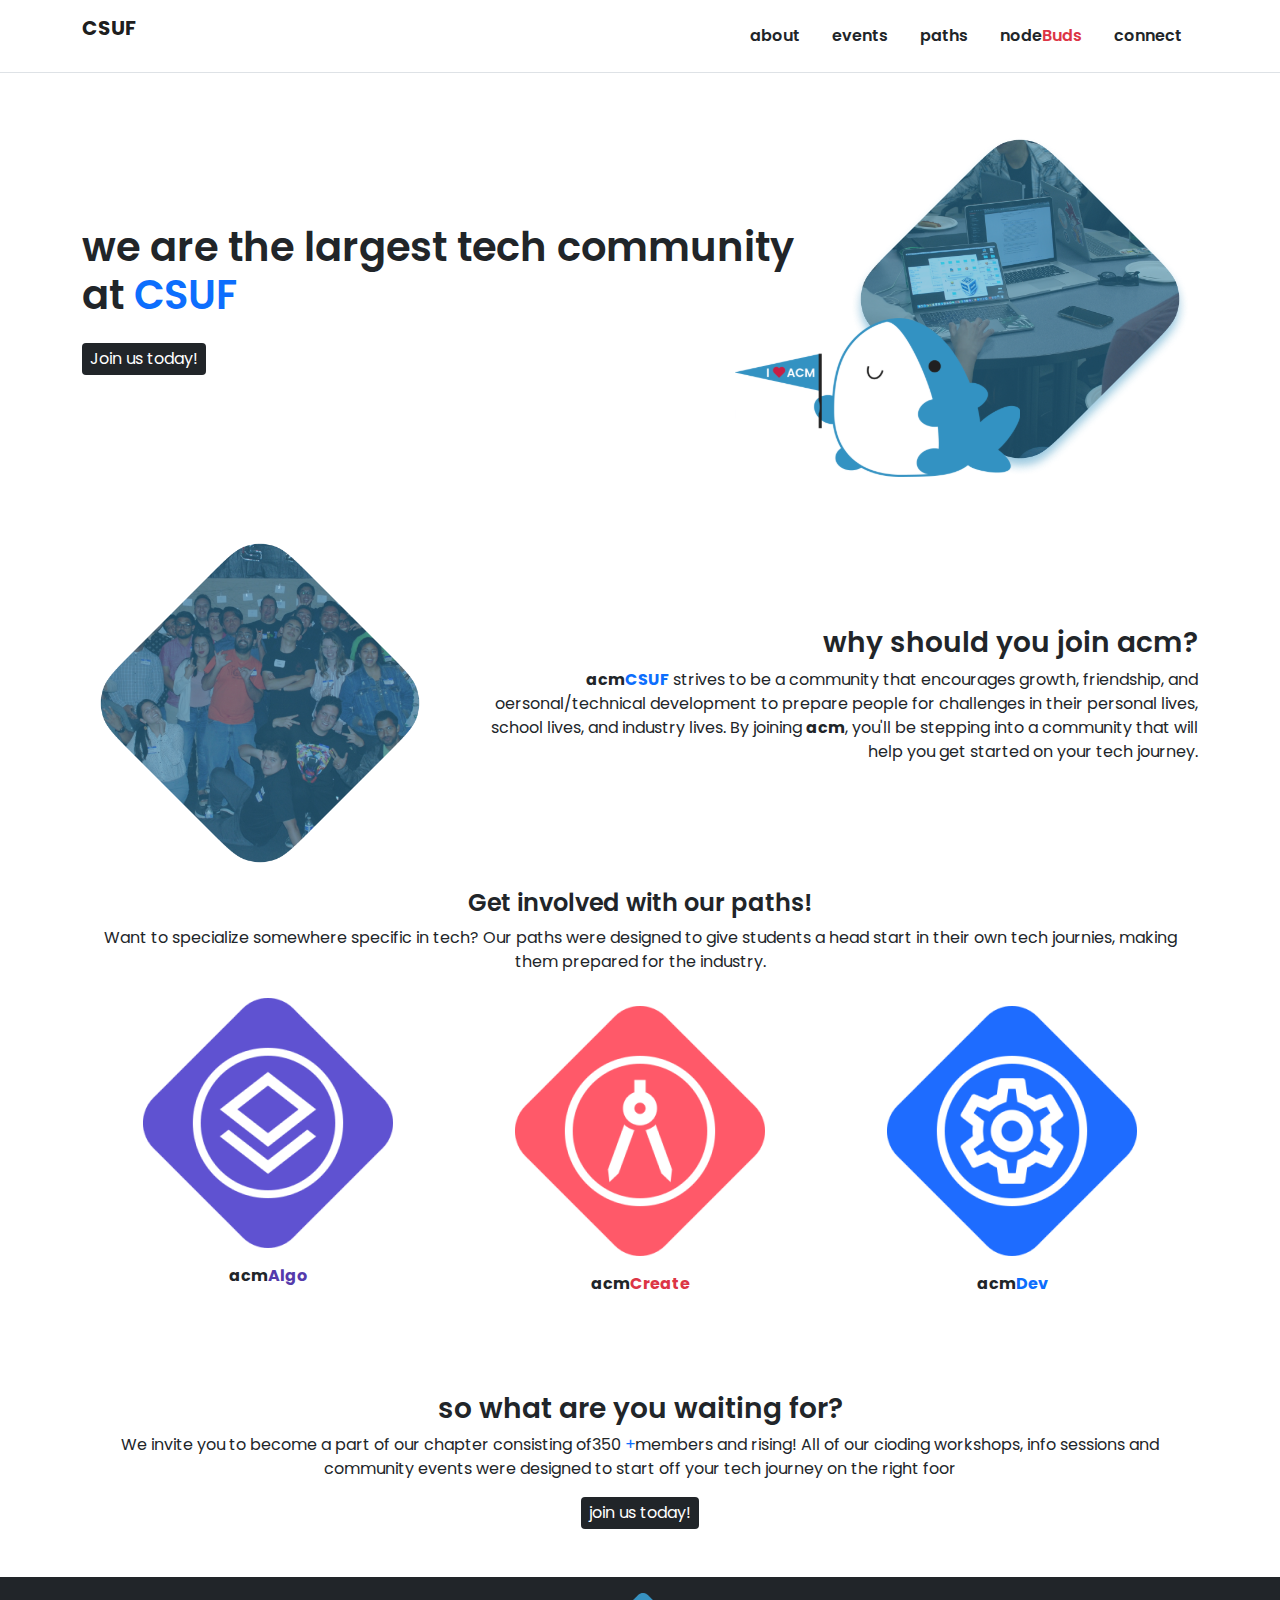
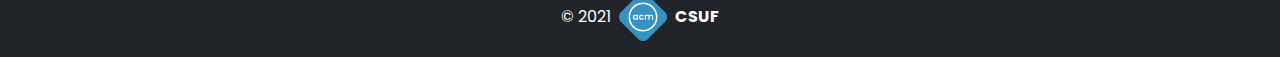
==== index.html @ 21ac8790 "first commit" ====
<!DOCTYPE html>
<html lang="en">
  <head>
    <meta charset="UTF-8" />
    <meta http-equiv="X-UA-Compatible" content="IE=edge" />
    <meta name="viewport" content="width=device-width, initial-scale=1.0" />
    <link rel="preconnect" href="https://fonts.googleapis.com">
    <link rel="preconnect" href="https://fonts.gstatic.com" crossorigin>
    <link href="https://fonts.googleapis.com/css2?family=Poppins:wght@400;600;700&display=swap" rel="stylesheet">
    <link rel="stylesheet" href="css/style.css"><link rel="stylesheet" href="css/bootstrap.min.css" />
    <title>Document</title>
  </head>
  <body>
    <header class="border-bottom">
      <nav class="navbar navbar-expand-lg navbar-light ">
        <div class="container mx-auto">
          <a class="navbar-brand" href="index.html">
             <p class="fw-bold">CSUF</p>
          </a>
          <button
            class="navbar-toggler"
            type="button"
            data-bs-toggle="collapse"
            data-bs-target="#navbarSupportedContent"
            aria-controls="navbarSupportedContent"
            aria-expanded="false"
            aria-label="Toggle navigation"
          >
            <span class="navbar-toggler-icon"></span>
          </button>
          <div class="collapse navbar-collapse" id="navbarSupportedContent">
            <ul class="navbar-nav bd-light text-center text-lg-start ms-auto mb-2 mb-lg-0">
              <li class="nav-item">
                <a class="nav-link text-dark p-3" aria-current="page" href="#">about</a>
              </li>
              <li class="nav-item">
                <a class="nav-link text-dark p-3" href="#">events</a>
              </li>
              <li class="nav-item">
                <a class="nav-link text-dark p-3" href="#">paths</a>
              </li>
              <li class="nav-item">
                <a class="nav-link text-dark p-3" href="#"
                  >node<span class="text-danger">Buds</span></a
                >
              </li>
              <li class="nav-item">
                <a class="nav-link text-dark p-3" href="contact.html">connect</a>
              </li>
            </ul>
          </div>
        </div>
      </nav>
    </header>

    <!-- Section1 -->

    <section class="container mt-5 mb-2">
      <div class="row align-items-center">
        <div class="col-12 col-md-8">
          <h1 class="">
            we are the largest tech community at
            <span class="text-primary">CSUF</span>
          </h1>
          <button class="border-0 rounded mt-3 p-1 px-2 bg-dark text-white">
            Join us today!
          </button>
        </div>
        <div class="col-12 col-md-4">
            <div class="position-relative overflow-visible"><img src="images/Diamond.png" width="100%" alt="" />
                <div class="franky">
                    <img class="position-absolute bottom-0 end-50" src="images/Frank_with_a_flag 1.svg" width="80%" alt="" /></div>
            </div>
            
        </div>
      </div>
    </section>

    <!-- Section 2 -->

    <section class="container mt-5 mb-2">
      <div class="row d-lg-flex justify-content-lg-between">
        <div class="col-12 col-md-4"><img src="images/Diamond2.png" width="100%" alt="" /></div>
        <div class="col-12 col-md-8 d-flex flex-column justify-content-center">
          <h3 class="text-end">why should you join acm?</h4>
          <p class="text-md-end">
            <span class="fw-bold">acm<span class="text-primary">CSUF</span></span> strives to be a community that encourages
            growth, friendship, and oersonal/technical development to prepare
            people for challenges in their personal lives, school lives, and
            industry lives. By joining <span class="fw-bold">acm</span>,
            you'll be stepping into a community that will help you get started
            on your tech journey.
          </p>
        </div>
      </div>
    </section>

    <!-- Section 3 -->
    <section class="mb-5 pb-5">
      <div class="container text-center">
        <h4>Get involved with our paths!</h4>
        <p class="">
          Want to specialize somewhere specific in tech? Our paths were designed
          to give students a head start in their own tech journies, making them
          prepared for the industry.
        </p>
      </div>
      <div class="container mt-4 d-flex flex-wrap justify-content-around">
          <div class=" ">
              <img src="images/acmAlgo.png" alt="">
                <p class="mt-3 mb-0 text-center fw-bold">acm<span class="text-secondary ">Algo</span></p>
            </div>
          <div class=" mt-2">
              <img src="images/acmCreate.png"  alt="">
            <p class="mt-3 mb-0 text-center fw-bold">acm<span class="text-danger ">Create</span></p></div>
       
          <div class="mt-2"><img src="images/acmDev.png" alt="">
            <p class="mt-3 mb-0 text-center fw-bold">acm<span class="text-primary ">Dev</span></p>
        </div>
       
      </div>
    </section>

    <!-- Section 4 -->
    <section>
      <div class="container">
        <div class="d"></div>
      </div>
    </section>

    <!-- Section 5 -->
    <div class="container text-center">
      <h3>so what are you waiting for?</h3>
      <p>
        We invite you to become a part of our chapter consisting of<span
          class="fw-4"
          >350 <span class="text-primary">+</span>members</span
        >
        and rising! All of our cioding workshops, info sessions and community
        events were designed to start off your tech journey on the right foor
      </p>

      <button class="bg-dark text-white border-0 rounded p-1 px-2">join us today!</button>
    </div>

    <!-- Footer -->
    <footer class="bg-dark text-white mt-5 py-3">
      <div class="d-flex justify-content-center align-items-center">
        
            <p class="mb-0 me-2">&copy; 2021</p>
        
        <div class="me-2"><img src="images/footer_img.png" width="48px" height="48px" alt="" /></div>
        <p class="mb-0 fw-bold">CSUF</p>
      </div>
    </footer>

    <script src="bootstrap.min.js"></script>
  </body>
</html>
---- css/style.css ----
body {
  font-family: "Poppins", sans-serif !important;
}
.navbar-nav > li {
  font-weight: 600 !important;
}
@media screen and (max-width: 768px) {
  .franky img {
    right: 0 !important;
  }
}
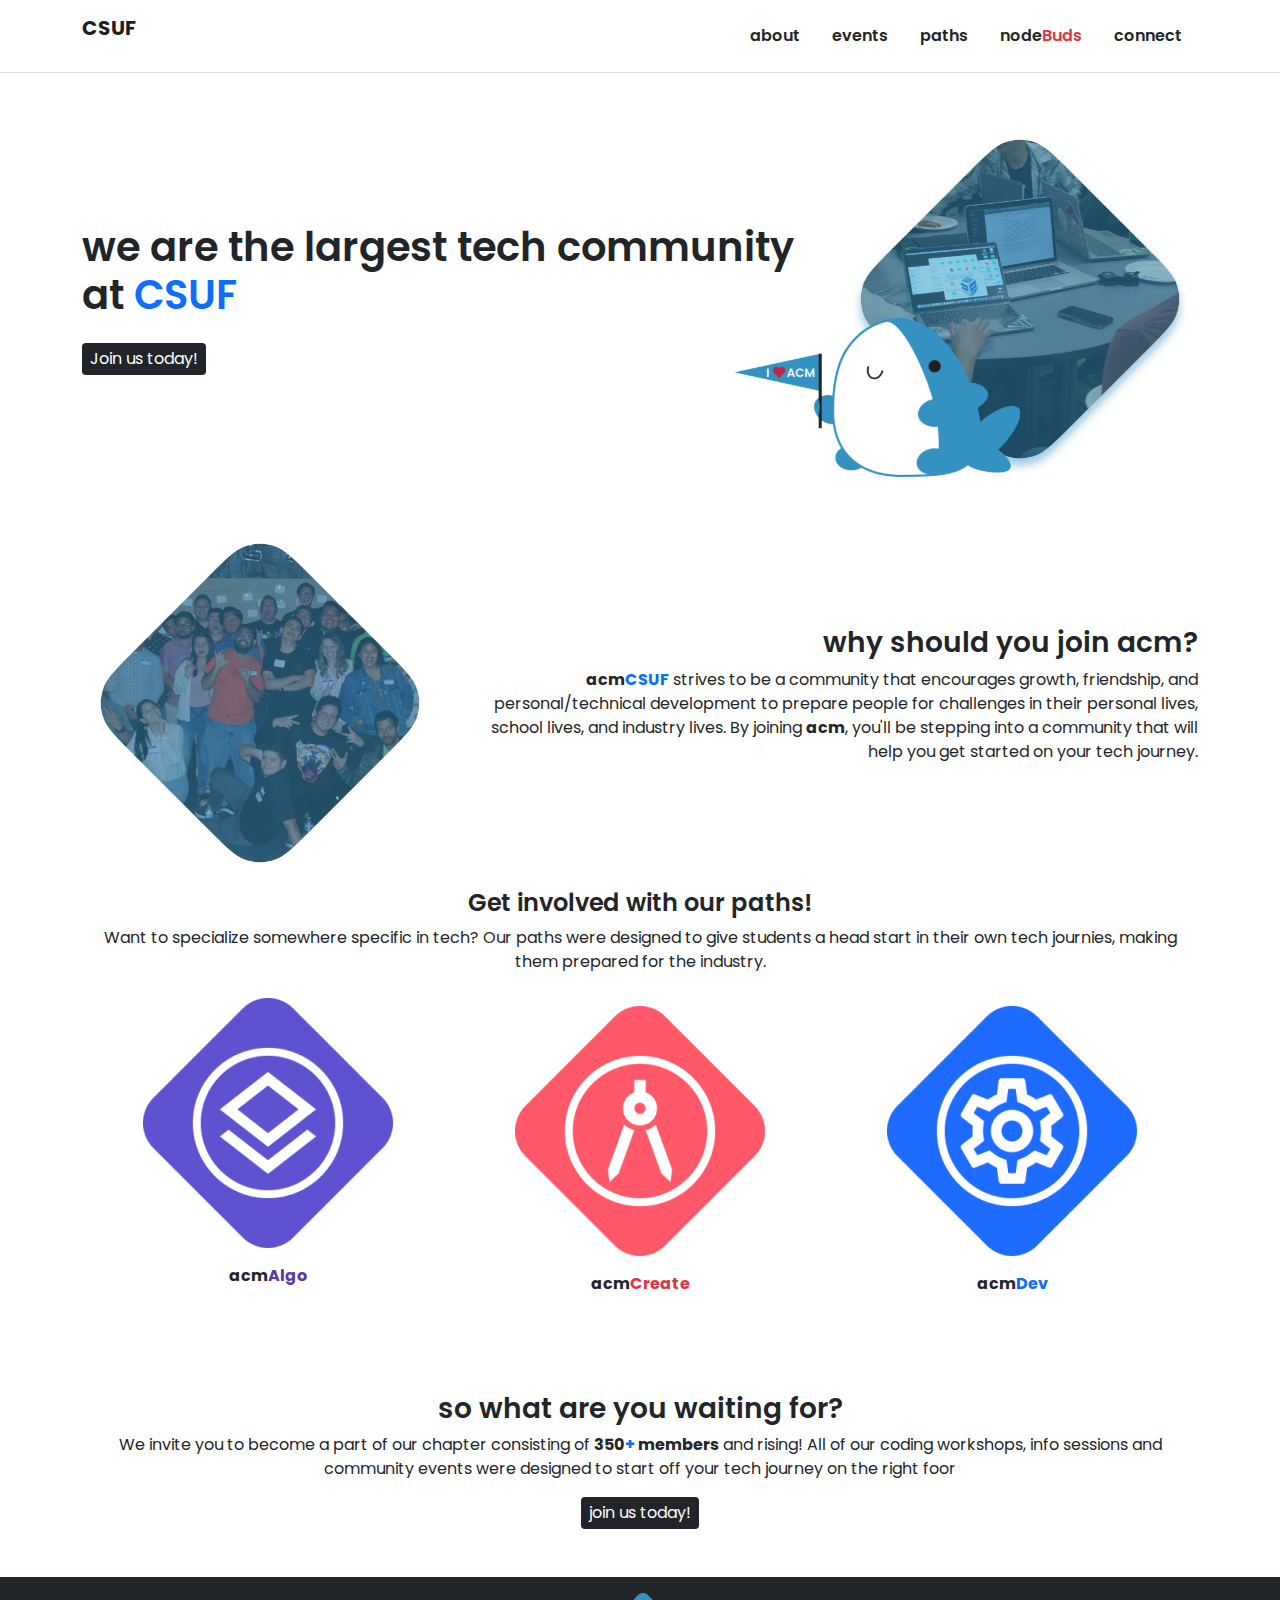
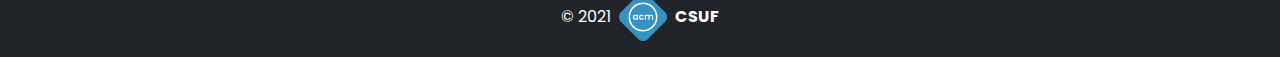
==== commit a2c4401e: "typo corrections" ====
--- a/index.html
+++ b/index.html
@@ -82,10 +82,10 @@
       <div class="row d-lg-flex justify-content-lg-between">
         <div class="col-12 col-md-4"><img src="images/Diamond2.png" width="100%" alt="" /></div>
         <div class="col-12 col-md-8 d-flex flex-column justify-content-center">
-          <h3 class="text-end">why should you join acm?</h4>
-          <p class="text-md-end">
+          <h3 class="text-center text-lg-end">why should you join acm?</h4>
+          <p class="text-center text-md-end">
             <span class="fw-bold">acm<span class="text-primary">CSUF</span></span> strives to be a community that encourages
-            growth, friendship, and oersonal/technical development to prepare
+            growth, friendship, and personal/technical development to prepare
             people for challenges in their personal lives, school lives, and
             industry lives. By joining <span class="fw-bold">acm</span>,
             you'll be stepping into a community that will help you get started
@@ -132,11 +132,11 @@
     <div class="container text-center">
       <h3>so what are you waiting for?</h3>
       <p>
-        We invite you to become a part of our chapter consisting of<span
-          class="fw-4"
-          >350 <span class="text-primary">+</span>members</span
+        We invite you to become a part of our chapter consisting of <span
+          class="fw-bold"
+          >350<span class="text-primary">+</span> members</span
         >
-        and rising! All of our cioding workshops, info sessions and community
+        and rising! All of our coding workshops, info sessions and community
         events were designed to start off your tech journey on the right foor
       </p>
 
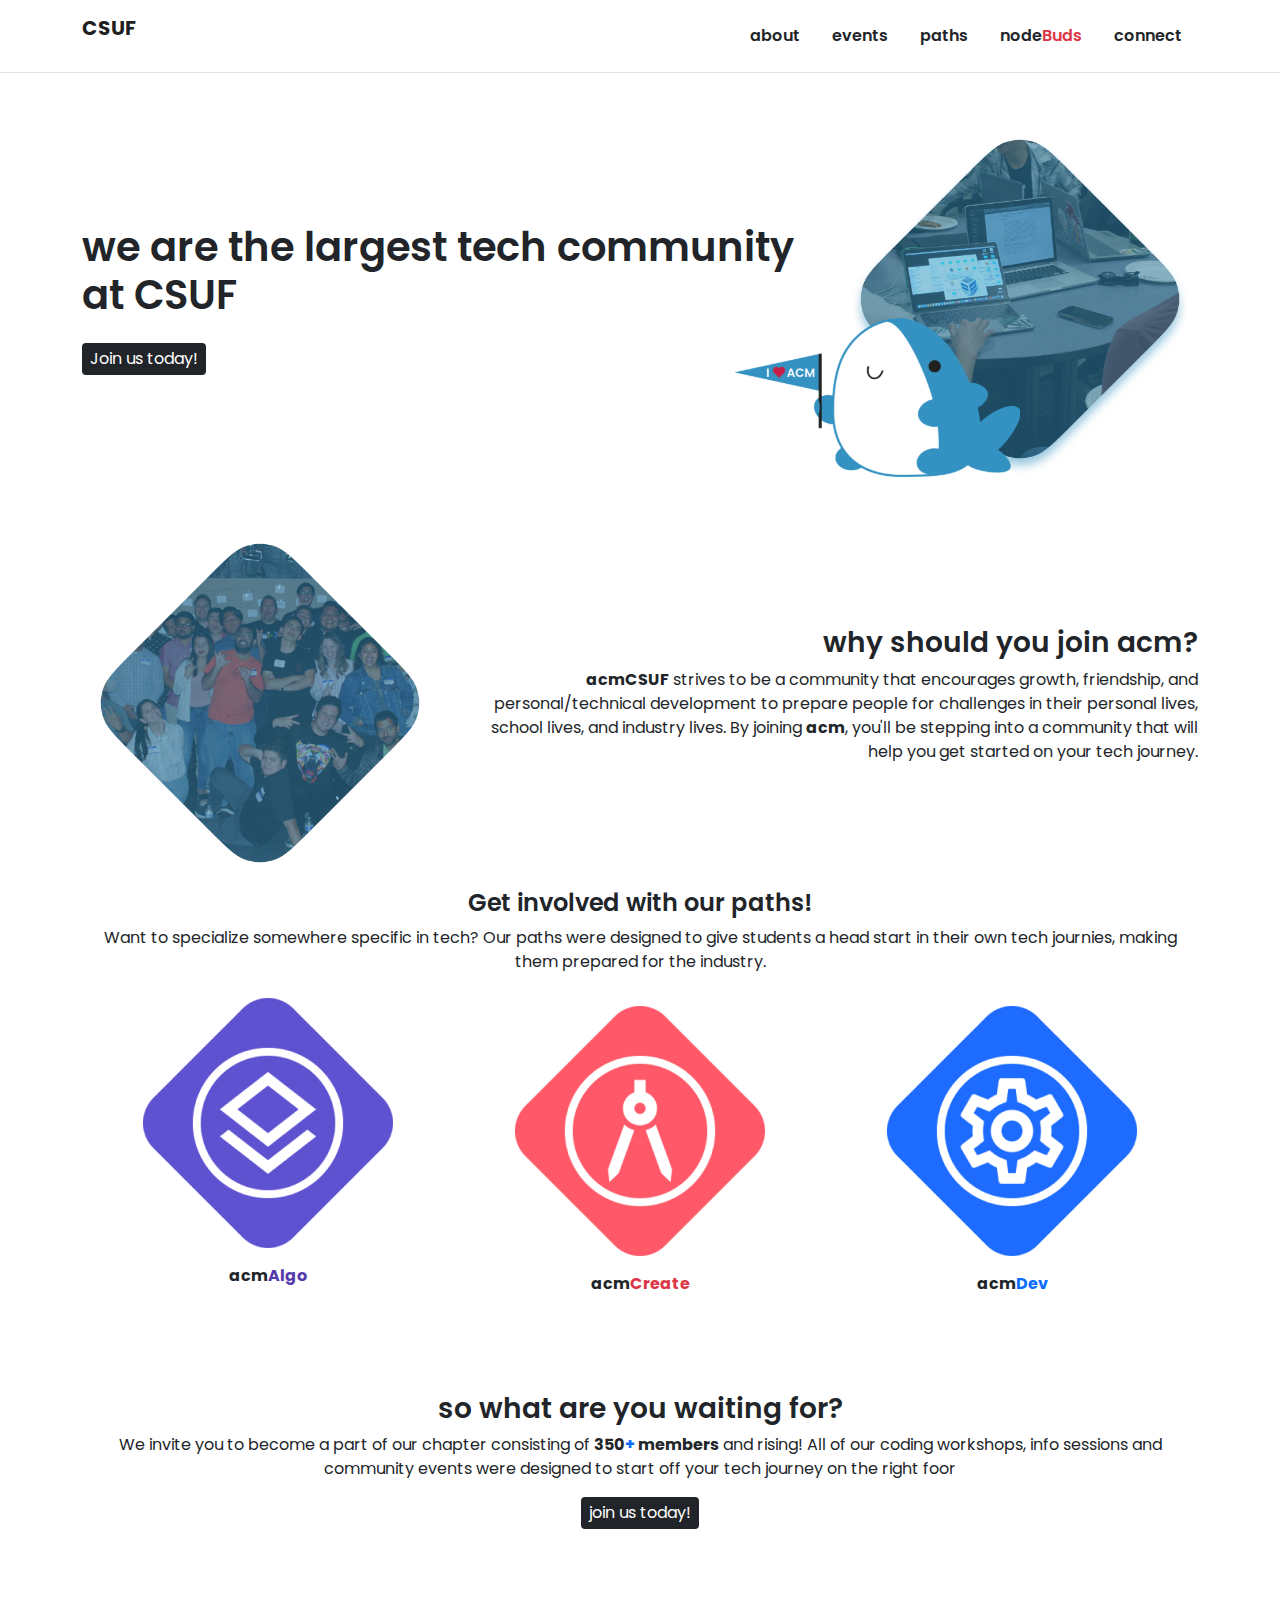
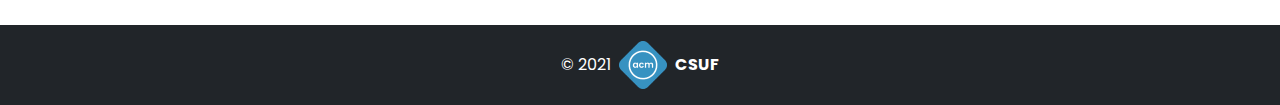
==== commit dfccfbf6: "Section 5: padding update." ====
--- a/index.html
+++ b/index.html
@@ -7,7 +7,10 @@
     <link rel="preconnect" href="https://fonts.googleapis.com">
     <link rel="preconnect" href="https://fonts.gstatic.com" crossorigin>
     <link href="https://fonts.googleapis.com/css2?family=Poppins:wght@400;600;700&display=swap" rel="stylesheet">
-    <link rel="stylesheet" href="css/style.css"><link rel="stylesheet" href="css/bootstrap.min.css" />
+    <link rel="stylesheet" href="css/style.css">
+    <link rel="stylesheet" href="css/bootstrap.min.css" />
+    <link rel="stylesheet" href="css/about.css">
+    
     <title>Document</title>
   </head>
   <body>
@@ -31,16 +34,16 @@
           <div class="collapse navbar-collapse" id="navbarSupportedContent">
             <ul class="navbar-nav bd-light text-center text-lg-start ms-auto mb-2 mb-lg-0">
               <li class="nav-item">
-                <a class="nav-link text-dark p-3" aria-current="page" href="#">about</a>
+                <a class="nav-link text-dark p-3" aria-current="page" href="pages/about.html">about</a>
               </li>
               <li class="nav-item">
                 <a class="nav-link text-dark p-3" href="#">events</a>
               </li>
               <li class="nav-item">
-                <a class="nav-link text-dark p-3" href="#">paths</a>
+                <a class="nav-link text-dark p-3" href="pages/paths.html">paths</a>
               </li>
               <li class="nav-item">
-                <a class="nav-link text-dark p-3" href="#"
+                <a class="nav-link text-dark p-3" href="pages/node-Buds.html"
                   >node<span class="text-danger">Buds</span></a
                 >
               </li>
@@ -60,7 +63,7 @@
         <div class="col-12 col-md-8">
           <h1 class="">
             we are the largest tech community at
-            <span class="text-primary">CSUF</span>
+            <span class="text-primary-2">CSUF</span>
           </h1>
           <button class="border-0 rounded mt-3 p-1 px-2 bg-dark text-white">
             Join us today!
@@ -84,7 +87,7 @@
         <div class="col-12 col-md-8 d-flex flex-column justify-content-center">
           <h3 class="text-center text-lg-end">why should you join acm?</h4>
           <p class="text-center text-md-end">
-            <span class="fw-bold">acm<span class="text-primary">CSUF</span></span> strives to be a community that encourages
+            <span class="fw-bold">acm<span class="text-primary-2">CSUF</span></span> strives to be a community that encourages
             growth, friendship, and personal/technical development to prepare
             people for challenges in their personal lives, school lives, and
             industry lives. By joining <span class="fw-bold">acm</span>,
@@ -129,7 +132,7 @@
     </section>
 
     <!-- Section 5 -->
-    <div class="container text-center">
+    <div class="container text-center pb-md-3 pb-lg-5">
       <h3>so what are you waiting for?</h3>
       <p>
         We invite you to become a part of our chapter consisting of <span
--- a/css/about.css
+++ b/css/about.css
@@ -0,0 +1,8 @@
+.members {
+  row-gap: 6.2rem;
+  column-gap: 1rem;
+}
+
+.member-details {
+  width: 350px;
+}
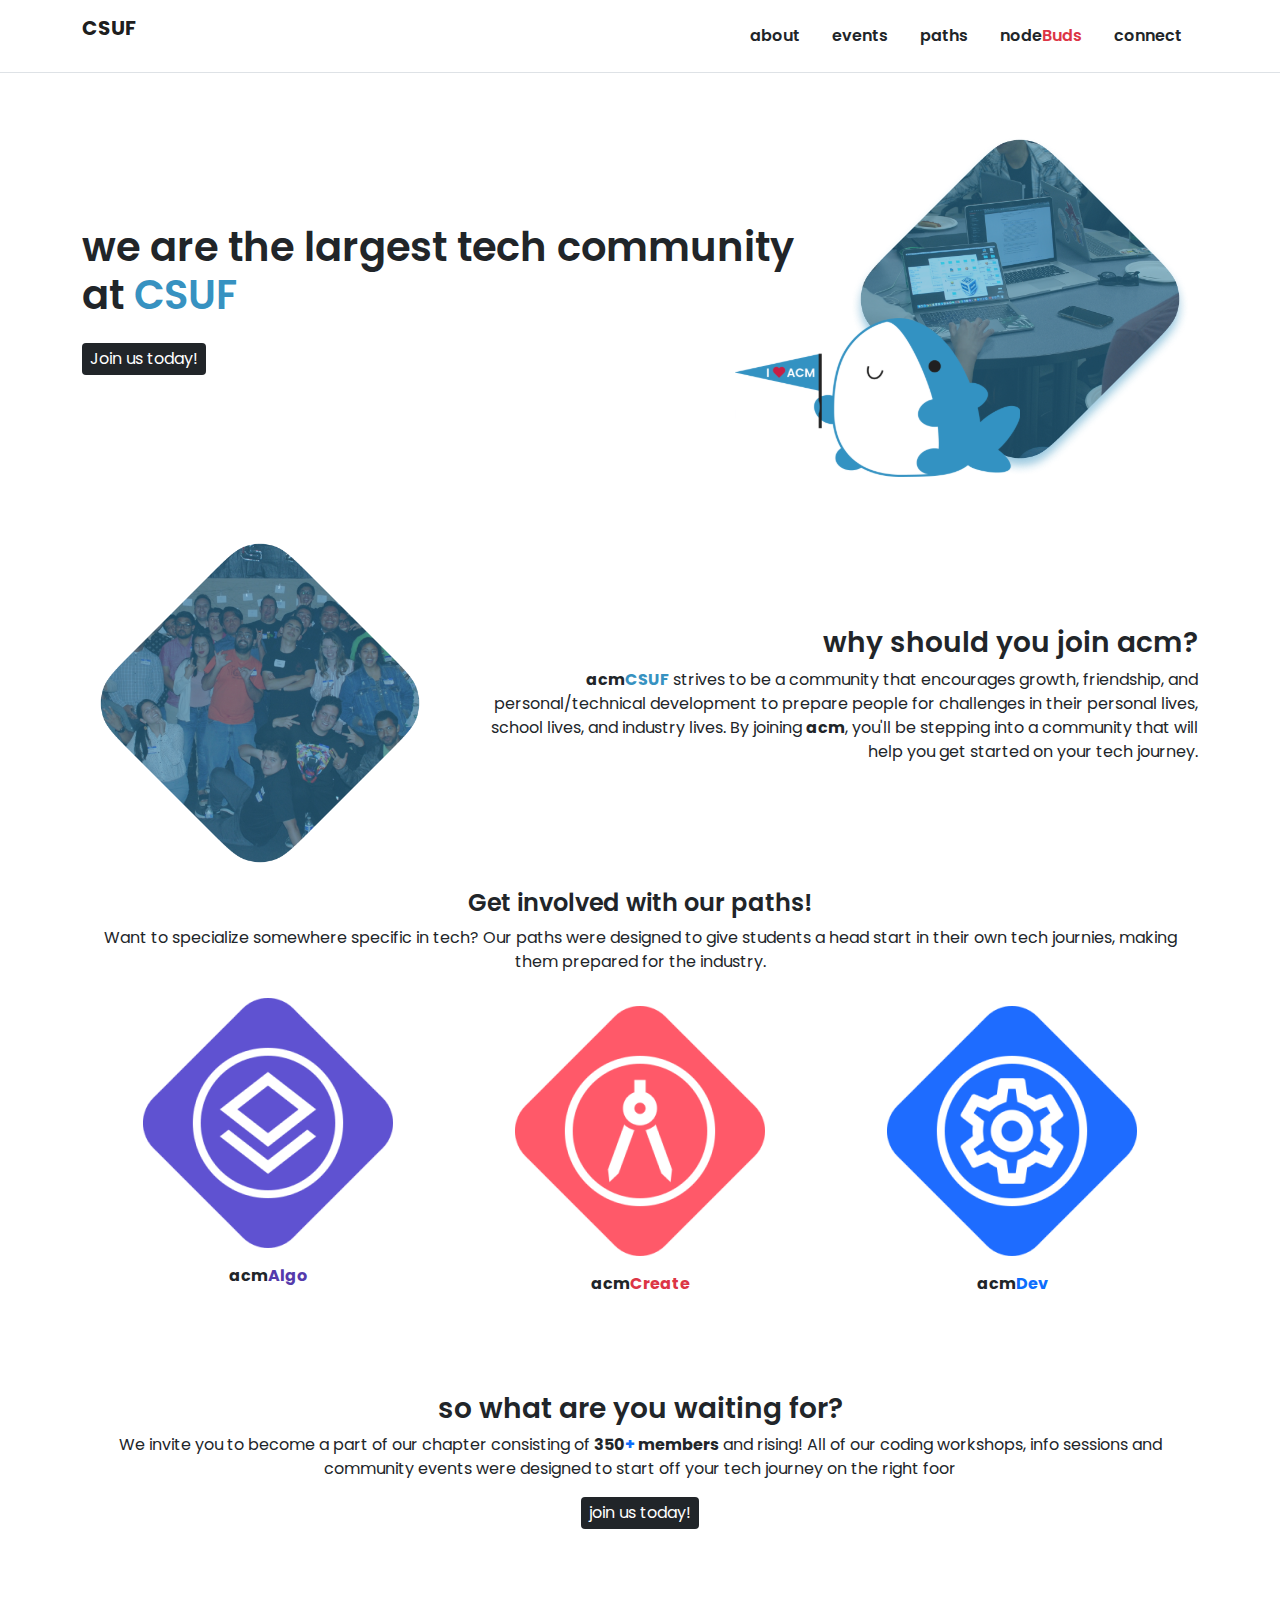
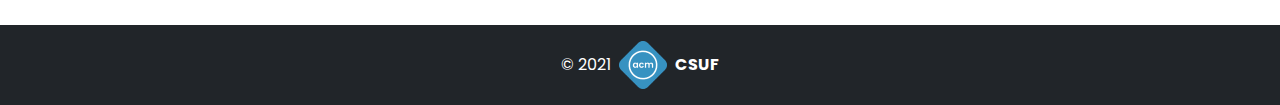
==== commit b5191162: "nav: ref link update" ====
--- a/index.html
+++ b/index.html
@@ -48,7 +48,7 @@
                 >
               </li>
               <li class="nav-item">
-                <a class="nav-link text-dark p-3" href="contact.html">connect</a>
+                <a class="nav-link text-dark p-3" href="pages/connect.html">connect</a>
               </li>
             </ul>
           </div>
--- a/css/about.css
+++ b/css/about.css
@@ -1,8 +1,15 @@
 .members {
-  row-gap: 6.2rem;
-  column-gap: 1rem;
+  row-gap: 3rem;
+  column-gap: 0.6rem;
 }
 
 .member-details {
-  width: 350px;
+  width: 290px;
 }
+
+@media screen and(min-width:768px) {
+  .members {
+    row-gap: 6.2rem;
+    column-gap: 1rem;
+  }
+}
